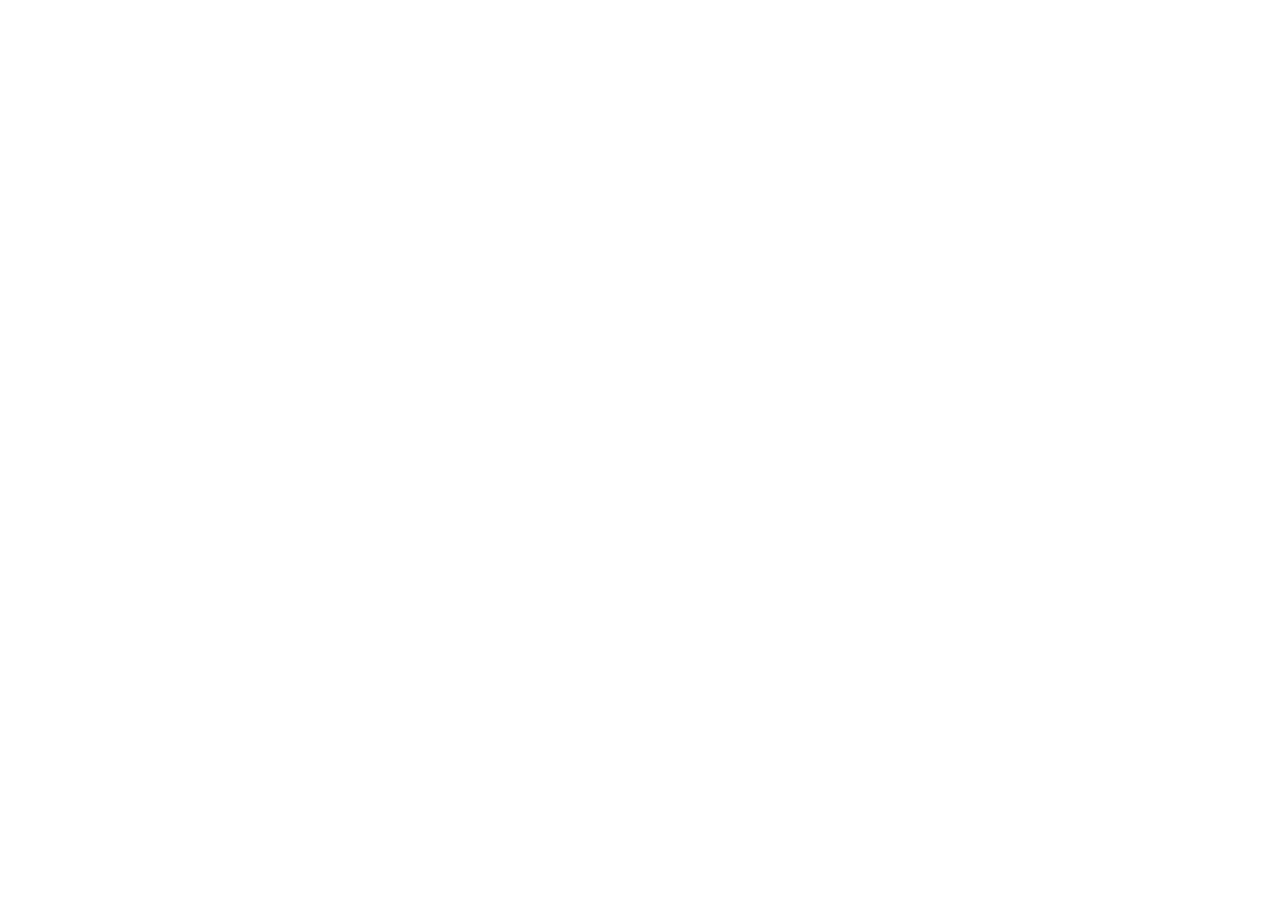
==== index.html @ 1f6b57a1 "h2 font-size 3rem→2.5rem (v14)" ====
<!doctype html><html lang="ko"><head><meta charset="utf-8"/><meta name="viewport" content="width=device-width,initial-scale=1,maximum-scale=1,user-scalable=0"/><meta property="og:type" content="website"/><meta property="og:title" content="아르스쿨링 10주년 & 바오로 장학회 홈커밍"/><meta property="og:image" content="/ar10th/preview_image.png"/><meta property="og:url" content="/ar10th//"/><meta property="og:description" content="소중한 인연, 감사의 마음을 나누는 자리에 초대합니다."/><link rel="preload" href="/ar10th/MapoGoldenPierA.woff" as="font" crossorigin/><link rel="preload" href="/ar10th/AlluraRegular.woff" as="font" crossorigin/><link rel="manifest" href="/ar10th/manifest.json"/><link rel="icon" href="/ar10th/favicon.ico"/><link rel="stylesheet" href="/ar10th/font.css"/><title>아르스쿨링 10주년 & 바오로 장학회 홈커밍</title><script src="https://oapi.map.naver.com/openapi/v3/maps.js?ncpKeyId=69f1g52age"></script><script type="module" crossorigin src="/ar10th/assets/index-e6k9-aM3.js"></script><link rel="stylesheet" crossorigin href="/ar10th/assets/index-CotPcnMN-v14.css"></head><body><div id="root"></div></body></html>
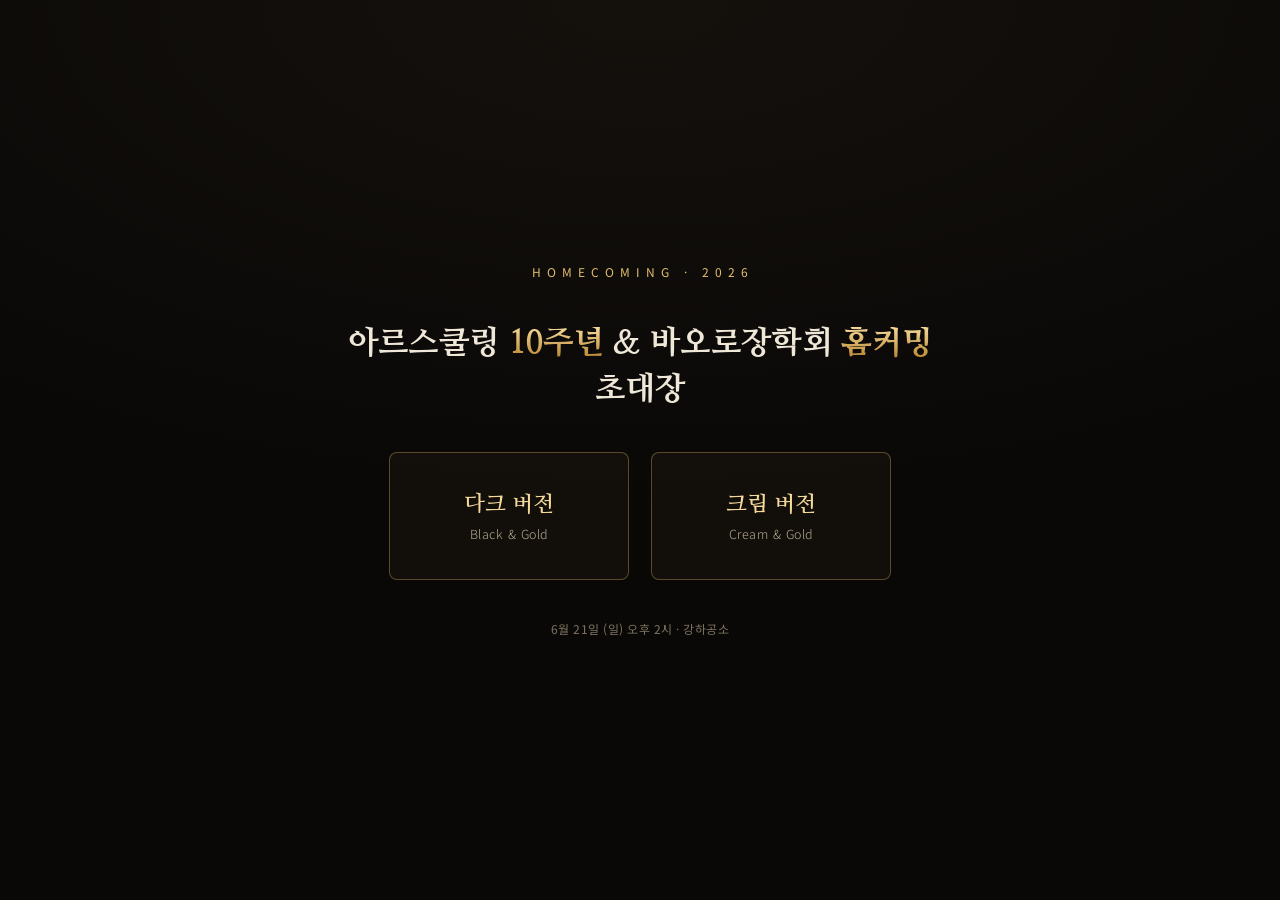
==== commit 384f4965: "Add 10th Anniversary pages (cream, dark) and logo/seal assets https://claude.ai/code/session_019GjmZ" ====
--- a/index.html
+++ b/index.html
@@ -1 +1,58 @@
-<!doctype html><html lang="ko"><head><meta charset="utf-8"/><meta name="viewport" content="width=device-width,initial-scale=1,maximum-scale=1,user-scalable=0"/><meta property="og:type" content="website"/><meta property="og:title" content="아르스쿨링 10주년 & 바오로 장학회 홈커밍"/><meta property="og:image" content="/ar10th/preview_image.png"/><meta property="og:url" content="/ar10th//"/><meta property="og:description" content="소중한 인연, 감사의 마음을 나누는 자리에 초대합니다."/><link rel="preload" href="/ar10th/MapoGoldenPierA.woff" as="font" crossorigin/><link rel="preload" href="/ar10th/AlluraRegular.woff" as="font" crossorigin/><link rel="manifest" href="/ar10th/manifest.json"/><link rel="icon" href="/ar10th/favicon.ico"/><link rel="stylesheet" href="/ar10th/font.css"/><title>아르스쿨링 10주년 & 바오로 장학회 홈커밍</title><script src="https://oapi.map.naver.com/openapi/v3/maps.js?ncpKeyId=69f1g52age"></script><script type="module" crossorigin src="/ar10th/assets/index-e6k9-aM3.js"></script><link rel="stylesheet" crossorigin href="/ar10th/assets/index-CotPcnMN-v14.css"></head><body><div id="root"></div></body></html>+<!DOCTYPE html>
+<html lang="ko">
+<head>
+<meta charset="UTF-8">
+<meta name="viewport" content="width=device-width, initial-scale=1.0">
+<title>아르스쿨링 10주년 초대장</title>
+<link rel="preconnect" href="https://fonts.googleapis.com">
+<link rel="preconnect" href="https://fonts.gstatic.com" crossorigin>
+<link href="https://fonts.googleapis.com/css2?family=Montserrat:wght@600;700&family=Nanum+Myeongjo:wght@400;700;800&family=Noto+Sans+KR:wght@300;400;500&display=swap" rel="stylesheet">
+<style>
+  *{margin:0;padding:0;box-sizing:border-box;}
+  html,body{height:100%;}
+  body{
+    font-family:'Noto Sans KR',sans-serif;
+    background:radial-gradient(120% 80% at 50% 0%, #14110d, #0a0807 70%);
+    color:#efe7d8;min-height:100%;
+    display:flex;flex-direction:column;align-items:center;justify-content:center;
+    gap:40px;padding:48px 20px;text-align:center;
+    -webkit-font-smoothing:antialiased;
+  }
+  .eyebrow{font-size:12px;letter-spacing:.5em;text-indent:.5em;color:#e3bd6e;text-transform:uppercase;}
+  h1{
+    font-family:'Nanum Myeongjo',serif;font-weight:800;font-size:32px;line-height:1.45;
+    letter-spacing:.01em;
+  }
+  h1 .g{
+    background:linear-gradient(180deg,#f4d99a,#b8852f);
+    -webkit-background-clip:text;background-clip:text;color:transparent;
+  }
+  .cards{display:flex;gap:22px;flex-wrap:wrap;justify-content:center;}
+  a.card{
+    display:flex;flex-direction:column;gap:6px;align-items:center;justify-content:center;
+    width:240px;height:128px;text-decoration:none;
+    border:1px solid rgba(227,189,110,.34);border-radius:8px;
+    color:#efe7d8;transition:all .25s ease;background:rgba(227,189,110,.04);
+  }
+  a.card:hover{border-color:#e3bd6e;background:rgba(227,189,110,.1);transform:translateY(-3px);}
+  a.card .name{font-family:'Nanum Myeongjo',serif;font-weight:700;font-size:22px;color:#f4d99a;}
+  a.card .sub{font-size:12.5px;letter-spacing:.04em;color:#b7ac98;font-weight:300;}
+  .foot{font-size:12px;color:#7d735f;letter-spacing:.04em;}
+</style>
+</head>
+<body>
+  <div class="eyebrow">Homecoming · 2026</div>
+  <h1>아르스쿨링 <span class="g">10주년</span> &amp; 바오로장학회 <span class="g">홈커밍</span><br>초대장</h1>
+  <div class="cards">
+    <a class="card" href="dark.html">
+      <span class="name">다크 버전</span>
+      <span class="sub">Black &amp; Gold</span>
+    </a>
+    <a class="card" href="cream.html">
+      <span class="name">크림 버전</span>
+      <span class="sub">Cream &amp; Gold</span>
+    </a>
+  </div>
+  <div class="foot">6월 21일 (일) 오후 2시 · 강하공소</div>
+</body>
+</html>
